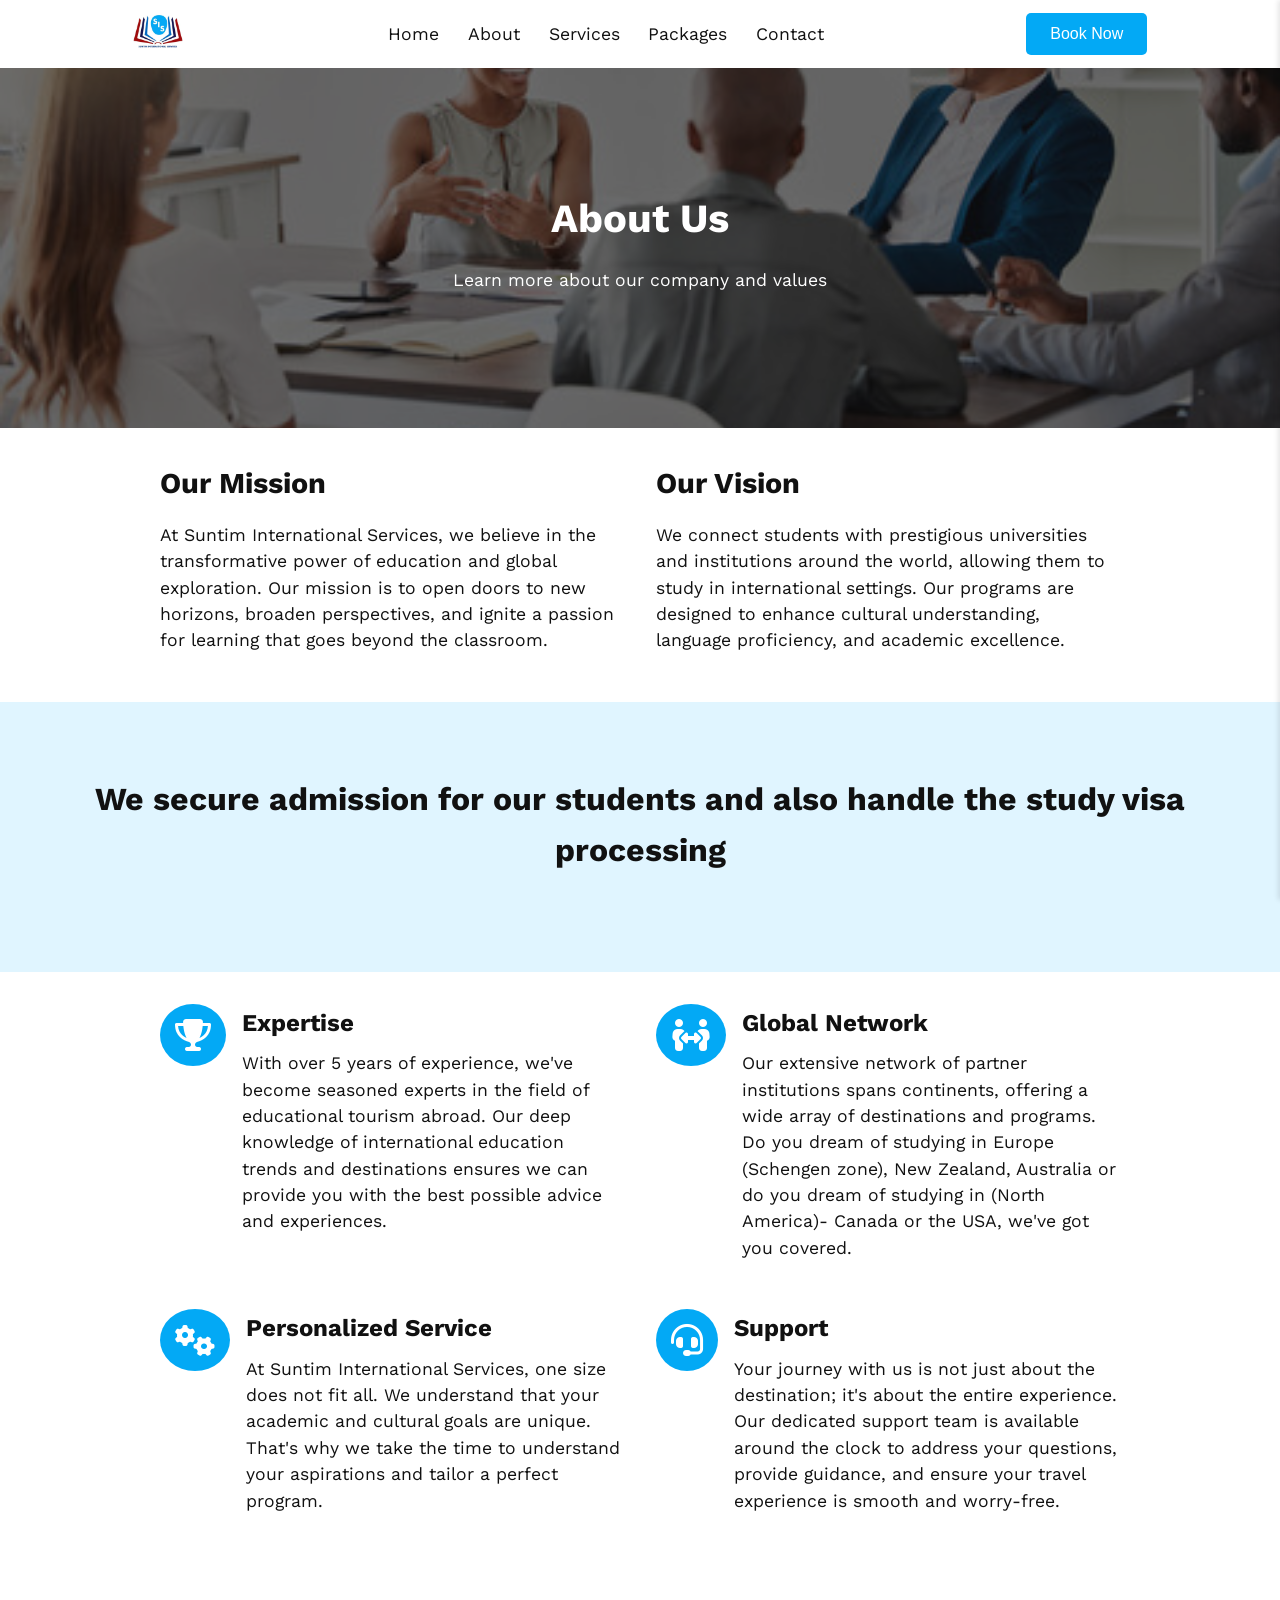
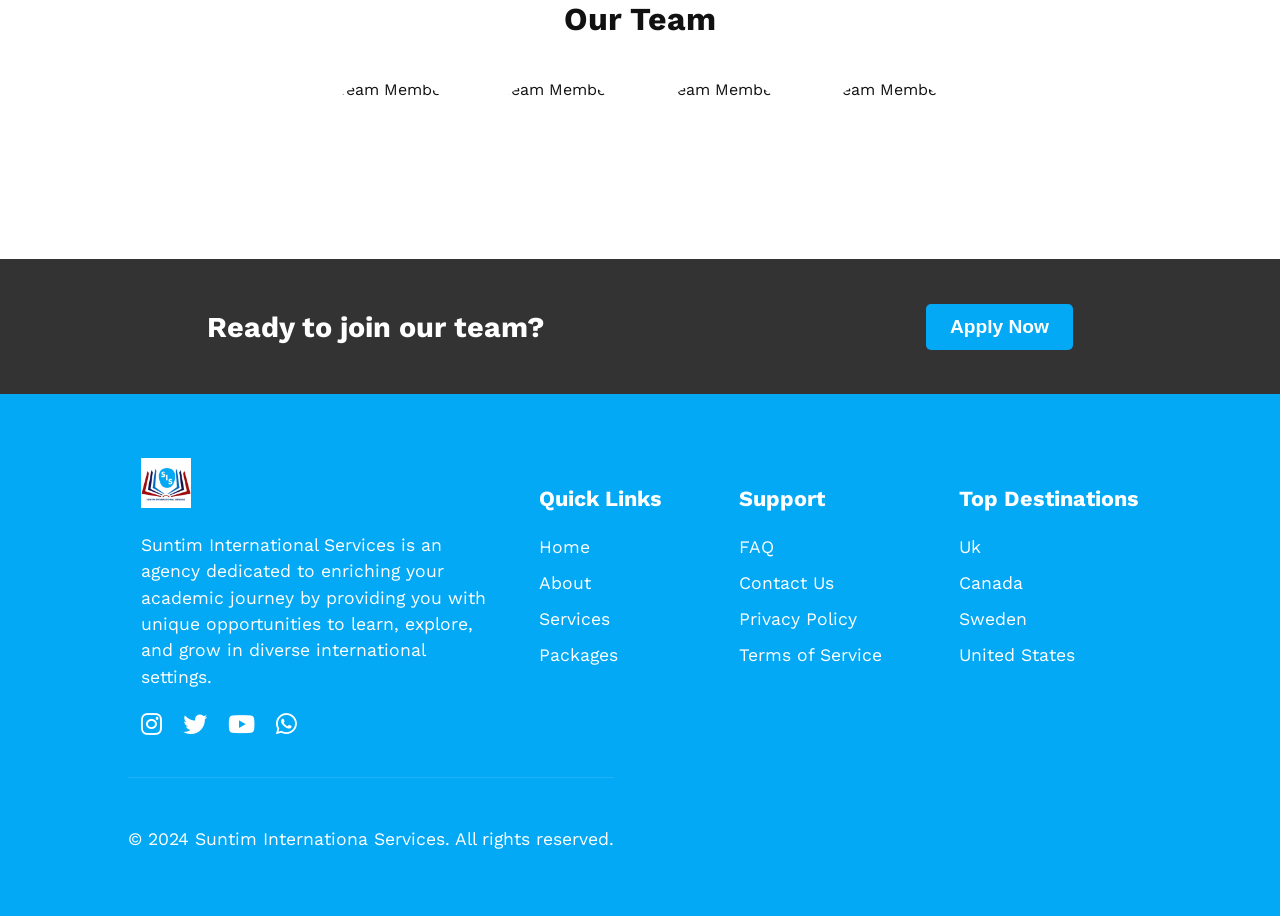
==== pages/about.html @ 1ca24b08 "initial" ====
<!DOCTYPE html>
<html lang="en">
<head>
    <meta charset="UTF-8">
    <meta name="viewport" content="width=device-width, initial-scale=1.0">
    <title>About Us</title>
    <link rel="stylesheet" href="../styles/about.css">
    <link rel="stylesheet" href="../styles/home.css">
    <link rel="stylesheet" href="https://cdnjs.cloudflare.com/ajax/libs/font-awesome/6.4.0/css/all.min.css">
    <link rel="preconnect" href="https://fonts.googleapis.com">
    <link rel="preconnect" href="https://fonts.gstatic.com" crossorigin>
    <link href="https://fonts.googleapis.com/css2?family=Work+Sans:ital,wght@0,100..900;1,100..900&display=swap" rel="stylesheet">
</head>
<body>
    <header>
        <nav class="main-nav">
            <a href="../index.html" class="logo"><img src="../images/s-logo.jpg" alt="Logo"></a>
            <ul class="menu-items">
                <li><a href="../index.html">Home</a></li>
                <li><a href="about.html">About</a></li>
                <li><a href="service.html">Services</a></li>
                <li><a href="packages.html">Packages</a></li>
                <li><a href="contact.html">Contact</a></li>
            </ul>
            <button class="cta-button-head">Book Now</button>
            <button class="menu-toggle" aria-label="Toggle Menu">
                <i class="fas fa-bars"></i>
            </button>
        </nav>
        <nav class="side-nav">
            <ul>
                <li><a href="../index.html">Home</a></li>
                <li><a href="about.html">About</a></li>
                <li><a href="service.html">Services</a></li>
                <li><a href="packages.html">Packages</a></li>
                <li><a href="contact.html">Contact</a></li>
            </ul>
            <button class="cta-button">Book Now</button>
        </nav>
    </header>
    
    <section class="hero-3">
        <div class="hero-content-3">
            <h1>About Us</h1>
            <p>Learn more about our company and values</p>
        </div>
    </section>

    <main>
        <section class="intro">
            <div class="intro-box">
            <div class="intro-column">
                <h2>Our Mission</h2>
                <p>At Suntim International Services, we believe in the transformative power of education and global exploration. Our mission is to 
                open doors to new horizons, broaden perspectives, and ignite a passion for 
                learning that goes beyond the classroom.</p>
            </div>
            <div class="intro-column">
                <h2>Our Vision</h2>
                <p>We connect students with prestigious universities and institutions around the 
                world, allowing them to study in international settings.
                Our programs are designed to enhance cultural understanding, language proficiency, and 
                academic excellence.</p>
            </div>
        </div>
        </section>

        <section class="parallax">
            <div class="p-box">
            <div class="parallax-content">
                <h2>We secure admission for our students and also handle the study visa processing</h2>
            </div>
        </div>
        </section>

        <section class="features">
            <div class="f-box">
            <div class="feature">
                <i class="fas fa-trophy"></i>
                <div class="feature-content">
                    <h2>Expertise</h2>
                    <p>With over 5 years of experience, we've become seasoned experts in the field of 
                    educational tourism abroad. Our deep knowledge of international education trends and destinations 
                    ensures we can provide you with the best possible advice and experiences.</p>
                </div>
            </div>
            <div class="feature">
                <i class="fas fa-people-arrows"></i>
                <div class="feature-content">
                    <h2>Global Network</h2>
                    <p>Our extensive network of partner institutions spans continents, offering 
                    a wide array of destinations and programs. Do you dream of studying in Europe (Schengen zone), New Zealand, 
                    Australia or do you dream of studying in (North America)- Canada or the USA,  we've got you covered.</p>
                </div>
            </div>
            <div class="feature">
                <i class="fas fa-gears"></i>
                <div class="feature-content">
                    <h2>Personalized Service</h2>
                    <p>At Suntim International Services, one size does not fit all. 
                    We understand that your academic and cultural goals are unique. 
                    That's why we take the time to understand your aspirations and tailor a perfect program.</p>
                </div>
            </div>
            <div class="feature">
                <i class="fas fa-headset"></i>
                <div class="feature-content">
                    <h2>Support</h2>
                    <p>Your journey with us is not just about the destination; it's about 
                    the entire experience. Our dedicated support team is available around the clock to 
                    address your questions, provide guidance, and ensure your travel experience is smooth and worry-free.</p>
                </div>
            </div>
            </div>
        </section>

        <section class="team">
            <div class="team-box">
            <h2>Our Team</h2>
            <div class="team-members">
                <img src="https://via.placeholder.com/150" alt="Team Member 1">
                <img src="https://via.placeholder.com/150" alt="Team Member 2">
                <img src="https://via.placeholder.com/150" alt="Team Member 3">
                <img src="https://via.placeholder.com/150" alt="Team Member 4">
            </div>
            </div>
        </section>

        <section class="cta">
            <h2>Ready to join our team?</h2>
            <button class="cta-button" >Apply Now</button>
        </section>
    </main>
    
    <footer>
        <div class="footer-content">
            <div class="footer-box">
            <div class="footer-info">
                <img src="../images/s-logo.jpg" alt="Logo" class="footer-logo">
                <p>Suntim International Services is an agency dedicated to enriching your academic journey by providing you with unique opportunities to learn, explore, and grow in diverse international settings.</p>
                <div class="social-icons">
                    <a href="#" aria-label="Instagram"><i class="fab fa-instagram"></i></a>
                    <a href="#" aria-label="Twitter"><i class="fab fa-twitter"></i></a>
                    <a href="#" aria-label="YouTube"><i class="fab fa-youtube"></i></a>
                    <a href="#" aria-label="WhatsApp"><i class="fab fa-whatsapp"></i></a>
                </div>
            </div>
            <div class="footer-links">
                <div class="footer-column">
                    <h3>Quick Links</h3>
                    <ul>
                        <li><a href="../index.html">Home</a></li>
                        <li><a href="about.html">About</a></li>
                        <li><a href="services.html">Services</a></li>
                        <li><a href="packages.html">Packages</a></li>
                    </ul>
                </div>
                <div class="footer-column">
                    <h3>Support</h3>
                    <ul>
                        <li><a href="#faq">FAQ</a></li>
                        <li><a href="contact.html">Contact Us</a></li>
                        <li><a href="#">Privacy Policy</a></li>
                        <li><a href="#">Terms of Service</a></li>
                    </ul>
                </div>
                <div class="footer-column">
                    <h3>Top Destinations</h3>
                    <ul>
                        <li><a href="faq">Uk</a></li>
                        <li><a href="#">Canada</a></li>
                        <li><a href="#">Sweden</a></li>
                        <li><a href="#">United States</a></li>
                    </ul>
                </div>
    
        </div>
    </footer>
    <div class="" id="sub-footer">
        <div class="footer-box">
        <div class="copyright">
            <p>&copy; 2024 Suntim Internationa Services. All rights reserved.</p>
        </div>
</div>
</div>
</body>

<script src="../js/home.js"></script>
</html>
---- styles/about.css ----
/* Reset and base styles */
* {
    margin: 0;
    padding: 0;
    box-sizing: border-box;
}

body {
    font-family: "Work Sans", sans-serif;
    line-height: 1.6;
}


/* Hero section */
.hero-3 {
    height: 40vh;
    background-image: url('../images/abt.jpg');
    background-size: cover;
    background-position: center;
    position: relative;
    display: flex;
    align-items: center;
    justify-content: center;
    text-align: center;
    color: white;
}

.hero-3::before {
    content: '';
    position: absolute;
    top: 0;
    left: 0;
    right: 0;
    bottom: 0;
    background-color: #111;
    opacity: 60%;
}

.hero-content-3 {
    position: relative;
    z-index: 1;
}

.team-box,
.f-box,
.t-box,
.intro-box {
    max-width: 95%;
    margin: auto;
}

.hero-3 h1 {
    font-size: 2.5rem;
    margin-bottom: 1rem;
}

/* Intro section */
.intro-box {
    padding: 2rem;
    display: flex;
    flex-direction: column;
    gap: 2rem;
}

.intro-column h3 {
    font-size: 1rem;
    color: #666;
    margin-bottom: 0.5rem;
}

.intro-column h2 {
    font-size: 1.8rem;
    margin-bottom: 1rem;
}

/* Parallax section */
.parallax {
    height: 30vh;
    position: relative;
    display: flex;
    align-items: center;
    justify-content: center;
    color: white;
    background-color: #e0f5ff;
}

.parallax-content {
    position: relative;
    z-index: 1;
    text-align: center;
    max-width: 95%;
    margin: auto;
    color:#111;
}

.f-box {
    padding: 2rem;
    display: grid;
    gap: 2rem;
}

.feature {
    display: flex;
    align-items: flex-start;
}

.feature i {
    font-size: 2rem;
    background-color: #03a9f5;
    color: white;
    border-radius: 50%;
    display: flex;
    align-items: center;
    justify-content: center;
    margin-right: 1rem;
    padding: 15px;
}

.feature-content h2 {
    font-size: 1.5rem;
    margin-bottom: 0.5rem;
}

/* Team section */
.team {
    padding: 2rem;
    text-align: center;
}

.team h2 {
    font-size: 2rem;
    margin-bottom: 2rem;
}

.team-members {
    display: flex;
    flex-wrap: wrap;
    justify-content: center;
    gap: 1rem;
}

.team-members img {
    width: 150px;
    height: 150px;
    border-radius: 50%;
    object-fit: cover;
}

/* CTA section */
.cta {
    height: 15vh;
    background-image: url('https://via.placeholder.com/1920x1080');
    background-size: cover;
    background-position: center;
    position: relative;
    display: flex;
    flex-direction: column;
    align-items: center;
    justify-content: center;
    text-align: center;
    color: white;
    padding: 1rem;
}

.cta::before {
    content: '';
    position: absolute;
    top: 0;
    left: 0;
    right: 0;
    bottom: 0;
    background-color: rgba(0, 0, 0, 0.8);
}

.cta h2, .cta button {
    position: relative;
    z-index: 1;
    margin: 0.5rem 0;
}

.cta h2 {
    font-size: 1.8rem;
    color: #fff;
}


/* Media queries */
@media (min-width: 600px) {
    .hero h1 {
        font-size: 3rem;
    }
}

@media (min-width: 768px) {
    .intro-box {
        flex-direction: row;
    }

    .intro-column {
        flex: 1;
    }

    .f-box {
        grid-template-columns: repeat(2, 1fr);
    }

    .cta {
        flex-direction: row;
        justify-content: space-around;
    }

    .team-box,
    .f-box,
    .t-box,
    .intro-box {
        max-width: 90%;
        margin: auto;
    }
}

@media (min-width: 1000px) {
    .hero h1 {
        font-size: 3.5rem;
    }

    .features {
        grid-template-columns: repeat(4, 1fr);
    }

    .team-box,
    .f-box,
    .t-box,
    .intro-box {
        max-width: 85%;
        margin: auto;
    }
}

@media (min-width: 1200px) {
    .hero h1 {
        font-size: 4rem;
    }

    .team-box,
    .f-box,
    .t-box,
    .intro-box {
        max-width: 80%;
        margin: auto;
    }
}
---- styles/home.css ----
:root {
    --primary-color: #03a9f5;
    --secondary-color: #a5090c;
    --text-color: #111;
    --background-color: #fff;
    --light-shade: #e0f5ff;
    --font-main: "Work Sans", sans-serif;
    --transition: all 0.3s ease;
}

* {
    margin: 0;
    padding: 0;
    box-sizing: border-box;
}

html {
    font-size: 16px;
}

body {
    font-family: var(--font-main);
    color: var(--text-color);
    background-color: var(--background-color);
}

.container {
    width: 90%;
    max-width: 1200px;
    margin: 0 auto;
    padding: 0 1rem;
}

h1, h2, h3 {
    margin-bottom: 1rem;
}

h1 {
    font-size: 2.7rem;
    font-weight: bold;
}

h2 {
    font-size: 2rem;
    margin-bottom: 1.5rem;
}

h3 {
    font-size: 1.35rem;
}

h4 {
    font-size: 1.2rem;
}

p {
    margin-bottom: 1rem;
    font-size: 1.1rem;
    line-height: 1.5;
    font-weight: medium;
}

span {
    font-size: 1rem;
}

a {
    color: #111;
    text-decoration: none;
    transition: var(--transition);
    font-size: 1.1rem;
}

a:hover {
    color: var(--secondary-color);
}

.b-color {
    color: var(--primary-color);
    font-size:2.5rem;
}

.cta-button {
    display: inline-block;
    padding: 0.75rem 1.5rem;
    background-color: var(--primary-color);
    color: white;
    border: none;
    border-radius: 5px;
    cursor: pointer;
    transition: var(--transition);
    font-size: 1.2rem;
    font-weight: bold;
}

.cta-button:hover {
    background-color: var(--secondary-color);
}

.btn-center {
    text-align: center;
}

/* Header styles */
header {
    background-color: white;
    width: 100%;
    top: 0;
    z-index: 1000;
    max-width: 90%;
    margin:auto;
}

.main-nav {
    display: flex;
    justify-content: space-between;
    align-items: center;
    padding: .3rem;
}

.logo img {
    height: 50px;
    width: 50px;
}

.menu-items {
    display: none;
}

.cta-button-head {
    display: none;
    padding: 0.75rem 1.5rem;
    background-color: var(--primary-color);
    color: white;
    border: none;
    border-radius: 5px;
    cursor: pointer;
    transition: var(--transition);
    font-size: 1rem;
}

.menu-toggle {
    background: none;
    border: none;
    font-size: 1.7rem;
    cursor: pointer;
}

.menu-items a {
    padding-right: .8rem;
}

.side-nav {
    position: fixed;
    top: 0;
    right: -60%;
    width: 60%;
    height: 100vh;
    background-color: white;
    box-shadow: -2px 0 5px rgba(0, 0, 0, 0.1);
    transition: var(--transition);
    z-index: 1001;
}

.side-nav.open {
    right: 0;
}

.side-nav ul {
    list-style: none;
    padding: 2rem;
    padding-bottom: 1rem;
    padding-top:3ren;
}

.side-nav li {
    margin-bottom: 2rem;
}

.side-nav .cta-button {
    margin-left: 2rem;
}

/* Hero section styles */
.hero {
    display: flex;
    flex-direction: column;
    align-items: center;
    padding: 1.5rem 1rem;
    background-color: #fff;
    max-width: 95%;
    margin: auto;
    
}

.hero-content, .hero-image {
    width: 100%;
    margin-bottom: 2rem;
}

.hero-image img {
    width: 75%;
    height: auto;
    border-radius: 10px;
}

.hero h3 {
    margin-bottom: .5rem;
}

.hero-image,
.about-image {
   text-align: center;
}

/* About section styles */
.about {
    display: flex;
    flex-direction: column-reverse;
    align-items: center;
    padding: 2rem 1rem;
    max-width: 95%;
    margin: auto;
}

.about-image, .about-content {
    width: 100%;
    margin-bottom: 2rem;
}

.about-image img {
    width: 75%;
    height: auto;
    border-radius: 10px;
}

/* Services section styles */
.services {
    background-color: var(--light-shade);
    padding: 4rem 1rem;
    text-align: center;
}

.service-boxes {
    display: flex;
    flex-wrap: wrap;
    justify-content: center;
    gap: 2rem;
    max-width: 95%;
    margin: auto;
}

.service-box {
    background-color: white;
    padding: 2rem;
    border-radius: 10px;
    box-shadow: 0 3px 10px rgba(0, 0, 0, 0.1);
    text-align: left;
    width: 100%;
}

.service-box i {
    font-size: 2.5rem;
    color: var(--primary-color);
    margin-bottom: 1rem;
}

.service-box p {
    font-size: 1.1rem;
    text-align: left;
    margin-bottom: 15px;
}

/* Packages section styles */
.packages {
    padding: 2.5rem 1rem;
    position: relative;
    background: linear-gradient(135deg, var(--light-shade) 0%, transparent 50%),
    linear-gradient(225deg, transparent 50%, var(--light-shade) 100%);
}

.packages::before {
    content: '';
    position: absolute;
    top: 0;
    left: 0;
    width: 30%;
    height: 100%;
    z-index: -1;
}

.package-boxes {
    display: flex;
    flex-wrap: wrap;
    justify-content: center;
    gap: 2rem;
    max-width: 95%;
    margin: auto;
}

.packages h2 {
    text-align: center;
}

.package-box {
    background-color: white;
    border-radius: 10px;
    box-shadow: 0 3px 10px rgba(0, 0, 0, 0.1);
    overflow: hidden;
    width: 100%;
}

.package-box img {
    width: 100%;
    height: auto;
}

.package-box h2, .package-box p, .package-box .cta-button {
    margin: 1rem;
}

.package-box h2 {
    text-align:left;
}

/* Achievements section styles */
.achievements {
    padding: 4rem 1rem;
    background-color: var(--light-shade);
}

.ac-boxes {
    max-width: 95%;
    margin: auto;
    display: flex;
    flex-direction: column;
    align-items: center;
    padding-bottom: 2.5rem;
}

.achievement-item {
    text-align: center;
    margin-bottom: 2rem;
}

.achievement-number {
    font-size: 3rem;
    font-weight: bold;
    color: var(--primary-color);
}

.achievement-label {
    font-size: 1.2rem;
}

/* Testimonials section styles */
.testimonials {
    padding: 2.5rem 1rem;
    text-align: center;
    background-color: #fff;
    max-width: 95%;
    margin: auto;
}

.testimonials p {
    text-align: left;
}

.testimonial-slider {
    position: relative;
    max-width: 600px;
    margin: 0 auto;
}

.testimonial-container {
    display: flex;
    flex-direction: row;
    overflow-x: hidden;
    scroll-snap-type: x mandatory;
    scroll-behavior: smooth;
}

.testimonial {
    flex: 0 0 100%;
    scroll-snap-align: start;
    padding: 1rem;
}

.testimonial video {
    width: 100%;
    max-width: 500px;
    border-radius: 10px;
    margin-bottom: 2rem;
}

.testimonial p {
    text-align: center;
    font-weight: bold;
    font-style: italic;
    margin-top: 1.5rem;
    font-size: 1.5rem;
}

.slider-button {
    position: absolute;
    top: 40%;
    transform: translateY(-50%);
    background: var(--primary-color);
    color: white;
    border: none;
    border-radius: 50%;
    width: 40px;
    height: 40px;
    font-size: 1.5rem;
    cursor: pointer;
    transition: var(--transition);
}

.slider-button:hover {
    background: var(--secondary-color);
}

.slider-button.prev {
    left: -20px;
}

.slider-button.next {
    right: -20px;
}

/* FAQ section styles */
.faq {
    padding: 2rem 1rem;
    max-width: 95%;
    margin: auto;
}

.faq-content {
    max-width: 800px;
    margin: 0 auto;
}

.faq-item {
    margin-bottom: 1rem;
    border-bottom: 1px solid #ddd;
    padding-bottom: 1rem;
}

.faq-question {
    cursor: pointer;
    position: relative;
    padding-right: 30px;
}

.faq-question::after {
    content: '+';
    position: absolute;
    right: 0;
    top: 50%;
    transform: translateY(-50%);
    transition: var(--transition);
}

.faq-item.active .faq-question::after {
    content: '-';
}

.faq-answer {
    display: none;
    padding-top: 1rem;
}

.faq-item.active .faq-answer {
    display: block;
}

.faq-image {
    display: none;
    background: linear-gradient(135deg, var(--light-shade) 0%, transparent 50%),
    linear-gradient(225deg, transparent 50%, var(--light-shade) 100%);
}

/* Footer styles */
footer {
    background-color: var(--primary-color);
    color: white;
    padding: 4rem 1rem 2rem;
}

#sub-footer {
    background-color: var(--primary-color);
    color: white;
}

footer h3 {
    margin-top: 1.5rem;
}

footer p {
    font-size: 1.1rem;
    color: #fff;
}

.footer-box {
    max-width: 95%;
    margin: auto;
}

.footer-content {
    display: flex;
    flex-wrap: wrap;
    justify-content: space-between;
    gap: 2rem;
}

.footer-info, .footer-links {
    flex: 1 1 300px;
}

.footer-logo {
    margin-bottom: 1rem;
    width: 50px;
    height: 50px;
}

.social-icons a {
    color: white;
    font-size: 1.5rem;
    margin-right: 1rem;
}

.footer-column h3 {
    color: #fff;
    margin-bottom: 1rem;
}

.footer-column ul {
    list-style: none;
}

.footer-column li {
    margin-bottom: 0.5rem;
}

.footer-column a {
    color: #fff;
}

.copyright {
    text-align: center;
    padding: 3rem 0;
    border-top: 1px solid rgba(255, 255, 255, 0.1);
}


@keyframes fadeInUp {
    from {
        opacity: 0;
        transform: translateY(20px);
    }
    to {
        opacity: 1;
        transform: translateY(0);
    }
}

.animate-fade-in-up {
    animation: fadeInUp 0.6s ease-out;
    opacity: 0;
}

.animate-fade-in-up.animated {
    opacity: 1;
}


.cookie-consent {
    position: fixed;
    bottom: 0;
    left: 0;
    right: 0;
    background-color: rgba(0, 0, 0, 0.8);
    color: white;
    padding: 1rem;
    display: flex;
    justify-content: space-between;
    align-items: center;
    z-index: 9999;
    transform: translateY(100%);
    transition: transform 0.3s ease-in-out;
}

.cookie-consent.show {
    transform: translateY(0);
}

.cookie-consent p {
    margin: 0;
    padding-right: 1rem;
}

/* Media Queries */
@media screen and (min-width: 600px) {
    .ac-boxes {
        flex-direction: row;
        justify-content: space-around;
    }

    .achievement-item {
        margin-bottom: 0;
    }

    .slider-button.prev {
        left: -10px;
    }
    
    .slider-button.next {
        right: -10px;
    }
}

@media screen and (min-width: 768px) {
    header {
        max-width: 90%;
        margin: auto;
    }
   
    .hero {
        flex-direction: row;
        justify-content: space-between;
        align-items: center;
        gap: 3rem;
    }
   
    .about {
        flex-direction: row;
        justify-content: space-between;
        align-items: center;
        gap: 7rem;
    }
    
    .hero-content, .hero-image,
    .about-content, .about-image {
        width: 48%;
    }
   
    .about-image img,
    .hero-image img {
        width: 100%;
    }

    .hero,
    .about,
    .service-boxes,
    .testimonials,
    .package-boxes,
    .ac-boxes,
    .footer-box,
    .faq {
        max-width: 90%;
        margin: auto;
    }

    .service-boxes {
        flex-wrap: nowrap;
    }

    .package-boxes {
        flex-wrap: nowrap;
        margin: auto;
    }

    .slider-button.prev {
        left: -25px;
    }
    
    .slider-button.next {
        right: -25px;
    }
    
    .cta-button-head {
        display: inline-block;
    }
    
    .menu-items {
        display: flex;
        list-style: none;
    }

    .menu-items li {
        margin-left: 1rem;
    }

    .menu-toggle {
        display: none;
    }

    .faq p {
        margin-bottom: 2rem;
    }

    .footer-links {
        display: flex;
        justify-content: space-between;
        flex-basis: 60%;
        gap: 2rem;
    }

    .footer-info {
        flex-basis: 35%;
    }

}

@media screen and (min-width: 1000px) {
    .faq {
        display: flex;
        justify-content: space-between;
        align-items: center;
        gap: 3rem
    }

    .faq-content {
        width: 50%;
    }

    .faq-image {
        display: block;
        width: 45%;
    }

    .faq-image img {
        width: 100%;
        height: auto;
        border-radius: 10px;
    }

    .testimonial-container {
        display: flex; /* Keep it as flex */
    }

    .footer-box {
        display: flex;
        justify-content: space-between;
        gap: 3rem;
        align-items: flex-start;
    }

    header,
    .hero,
    .about,
    .service-boxes,
    .testimonials,
    .package-boxes,
    .ac-boxes,
    .footer-box,
    .faq {
        max-width: 85%;
        margin: auto;
    }
}

@media screen and (min-width: 1200px) {
    header,
    .hero,
    .about,
    .service-boxes,
    .testimonials,
    .package-boxes,
    .ac-boxes,
    .footer-box,
    .faq {
        max-width: 80%;
        margin: auto;
    }
}

@media screen and (min-width: 1440px) {
    header,
    .hero,
    .about,
    .service-boxes,
    .testimonials,
    .package-boxes,
    .ac-boxes,
    .footer-box,
    .faq {
        max-width: 77%;
        margin: auto;
    }
}

@media screen and (min-width: 1900px) {
    header,
    .hero,
    .about,
    .service-boxes,
    .testimonials,
    .package-boxes,
    .ac-boxes,
    .footer-box,
    .faq {
        max-width: 70%;
        margin: auto;
    }
}
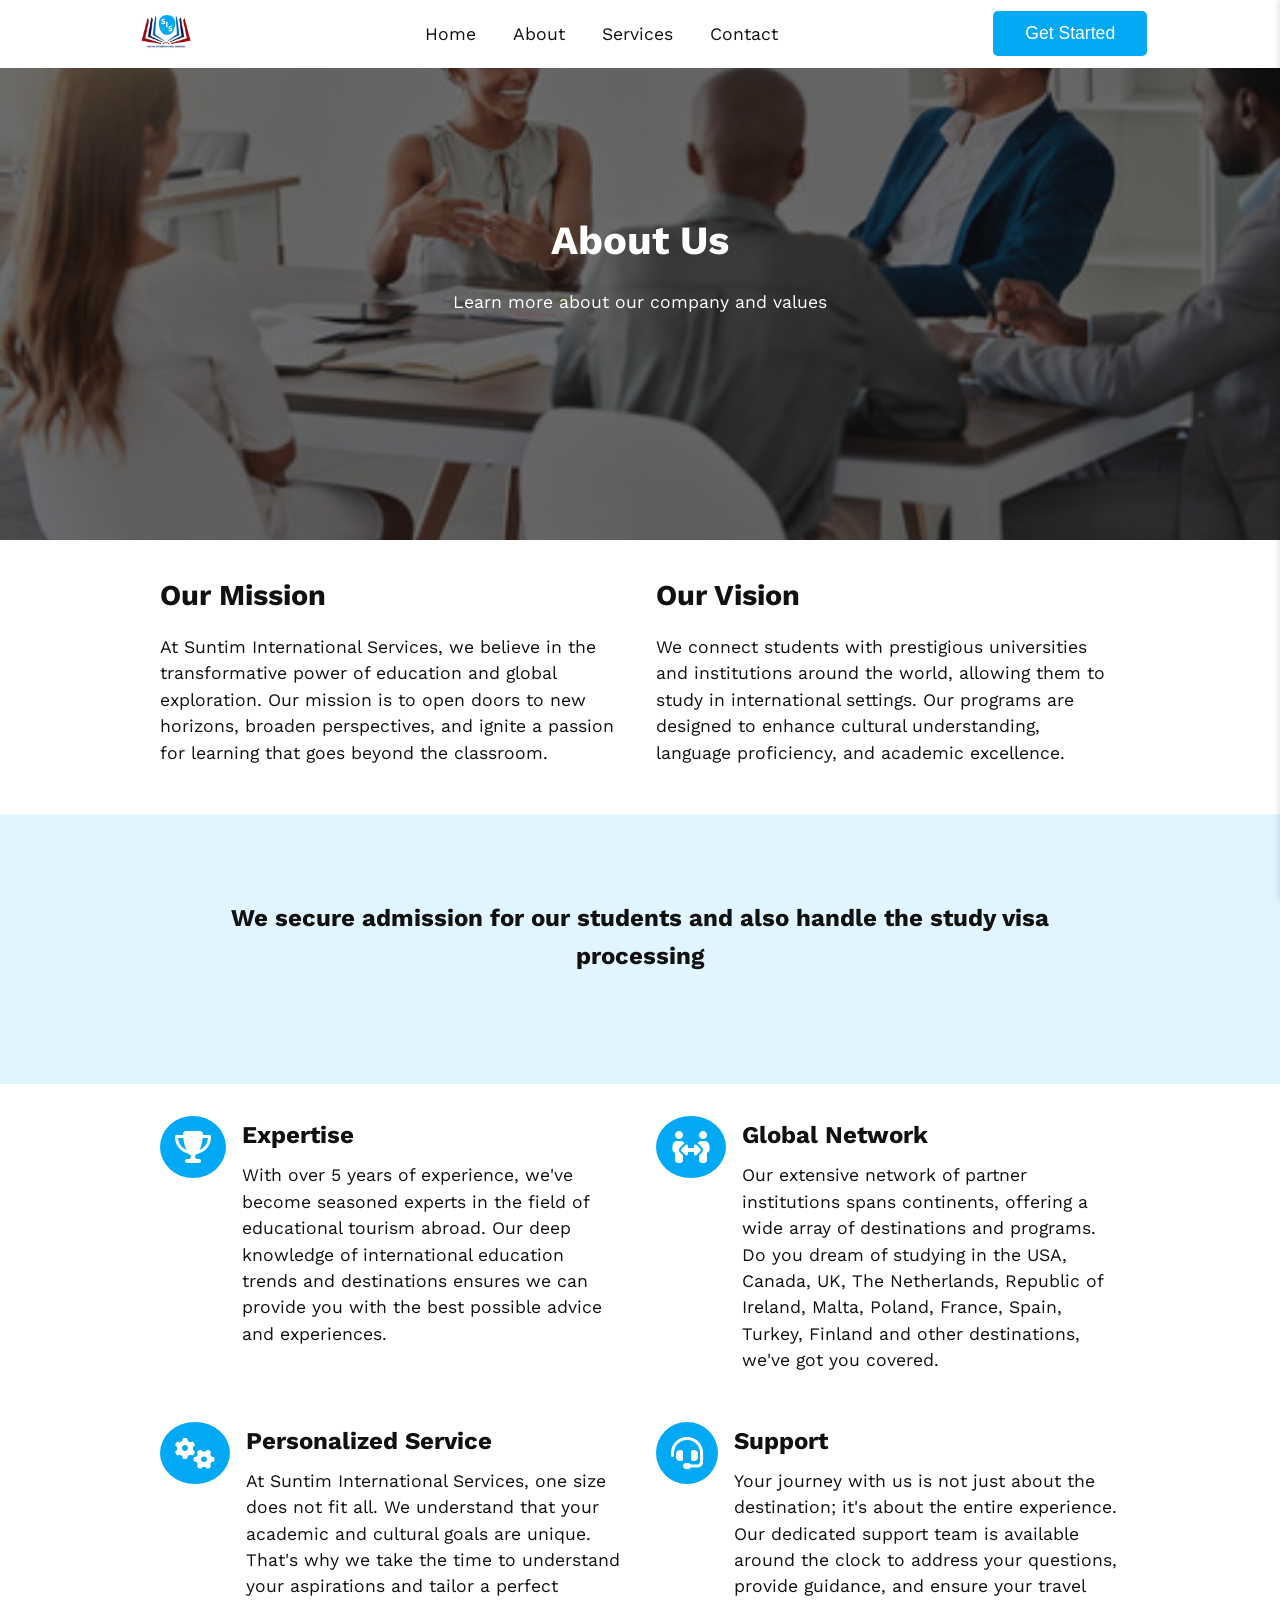
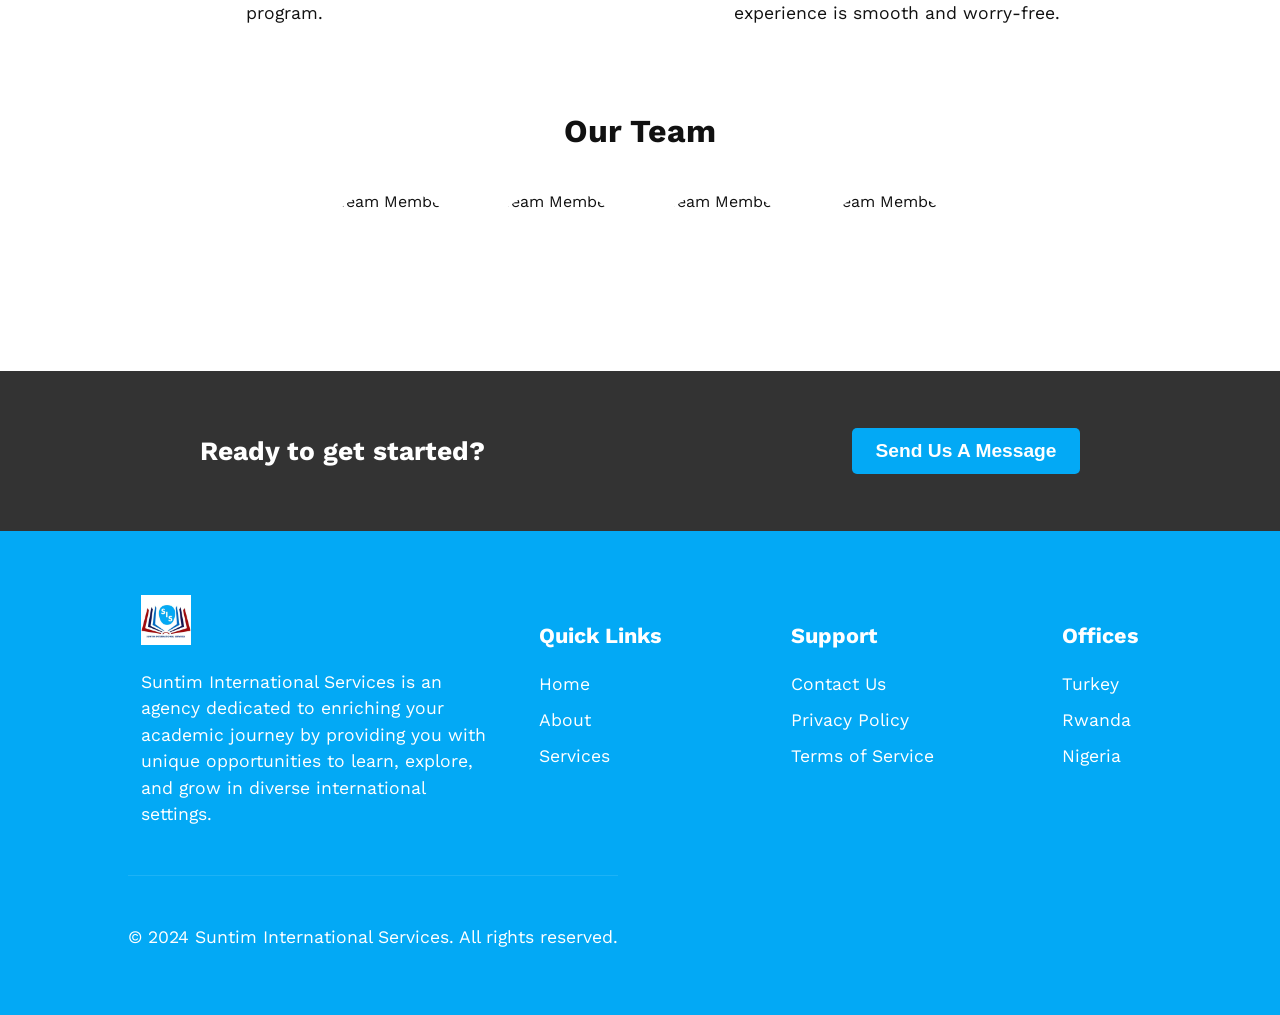
==== commit cbeb7434: "Update" ====
--- a/pages/about.html
+++ b/pages/about.html
@@ -19,23 +19,22 @@
                 <li><a href="../index.html">Home</a></li>
                 <li><a href="about.html">About</a></li>
                 <li><a href="service.html">Services</a></li>
-                <li><a href="packages.html">Packages</a></li>
                 <li><a href="contact.html">Contact</a></li>
             </ul>
-            <button class="cta-button-head">Book Now</button>
+            <button class="cta-button-head"><a href="contact.html">Get Started</a></button>
             <button class="menu-toggle" aria-label="Toggle Menu">
                 <i class="fas fa-bars"></i>
             </button>
         </nav>
         <nav class="side-nav">
             <ul>
+              <img src="../images/s-logo.jpg" class="side-logo" alt="" />
                 <li><a href="../index.html">Home</a></li>
-                <li><a href="about.html">About</a></li>
-                <li><a href="service.html">Services</a></li>
-                <li><a href="packages.html">Packages</a></li>
-                <li><a href="contact.html">Contact</a></li>
+                <li><a href="pages/about.html">About</a></li>
+                <li><a href="pages/service.html">Services</a></li>
+                <li><a href="pages/contact.html">Contact</a></li>
             </ul>
-            <button class="cta-button">Book Now</button>
+            <a href="contact.html"><button class="cta-button">Get Started</button></a>
         </nav>
     </header>
     
@@ -89,8 +88,7 @@
                 <div class="feature-content">
                     <h2>Global Network</h2>
                     <p>Our extensive network of partner institutions spans continents, offering 
-                    a wide array of destinations and programs. Do you dream of studying in Europe (Schengen zone), New Zealand, 
-                    Australia or do you dream of studying in (North America)- Canada or the USA,  we've got you covered.</p>
+                    a wide array of destinations and programs. Do you dream of studying in the USA, Canada, UK, The Netherlands, Republic of Ireland, Malta, Poland, France, Spain, Turkey, Finland and other destinations,  we've got you covered.</p>
                 </div>
             </div>
             <div class="feature">
@@ -127,8 +125,8 @@
         </section>
 
         <section class="cta">
-            <h2>Ready to join our team?</h2>
-            <button class="cta-button" >Apply Now</button>
+            <h2>Ready to get started?</h2>
+            <a href="contact.html"><button class="cta-button" >Send Us A Message</button></a>
         </section>
     </main>
     
@@ -138,12 +136,6 @@
             <div class="footer-info">
                 <img src="../images/s-logo.jpg" alt="Logo" class="footer-logo">
                 <p>Suntim International Services is an agency dedicated to enriching your academic journey by providing you with unique opportunities to learn, explore, and grow in diverse international settings.</p>
-                <div class="social-icons">
-                    <a href="#" aria-label="Instagram"><i class="fab fa-instagram"></i></a>
-                    <a href="#" aria-label="Twitter"><i class="fab fa-twitter"></i></a>
-                    <a href="#" aria-label="YouTube"><i class="fab fa-youtube"></i></a>
-                    <a href="#" aria-label="WhatsApp"><i class="fab fa-whatsapp"></i></a>
-                </div>
             </div>
             <div class="footer-links">
                 <div class="footer-column">
@@ -152,34 +144,32 @@
                         <li><a href="../index.html">Home</a></li>
                         <li><a href="about.html">About</a></li>
                         <li><a href="services.html">Services</a></li>
-                        <li><a href="packages.html">Packages</a></li>
                     </ul>
                 </div>
                 <div class="footer-column">
                     <h3>Support</h3>
                     <ul>
-                        <li><a href="#faq">FAQ</a></li>
                         <li><a href="contact.html">Contact Us</a></li>
-                        <li><a href="#">Privacy Policy</a></li>
-                        <li><a href="#">Terms of Service</a></li>
+                        <li><a href="policy.html">Privacy Policy</a></li>
+                        <li><a href="policy.html">Terms of Service</a></li>
                     </ul>
                 </div>
                 <div class="footer-column">
-                    <h3>Top Destinations</h3>
+                    <h3>Offices</h3>
                     <ul>
-                        <li><a href="faq">Uk</a></li>
-                        <li><a href="#">Canada</a></li>
-                        <li><a href="#">Sweden</a></li>
-                        <li><a href="#">United States</a></li>
+                        <li><a href="contact.html">Turkey</a></li>
+                        <li><a href="contact.html">Rwanda</a></li>
+                        <li><a href="contact.html">Nigeria</a></li>
                     </ul>
                 </div>
     
+        </div>
         </div>
     </footer>
     <div class="" id="sub-footer">
         <div class="footer-box">
         <div class="copyright">
-            <p>&copy; 2024 Suntim Internationa Services. All rights reserved.</p>
+            <p>&copy; 2024 Suntim International Services. All rights reserved.</p>
         </div>
 </div>
 </div>
--- a/styles/about.css
+++ b/styles/about.css
@@ -93,6 +93,10 @@
     color:#111;
 }
 
+.parallax-content h2 {
+    font-size: 1.5rem;
+}
+
 .f-box {
     padding: 2rem;
     display: grid;
@@ -149,27 +153,14 @@
 /* CTA section */
 .cta {
     height: 15vh;
-    background-image: url('https://via.placeholder.com/1920x1080');
-    background-size: cover;
-    background-position: center;
-    position: relative;
+    background-color: #333;
     display: flex;
     flex-direction: column;
     align-items: center;
     justify-content: center;
     text-align: center;
     color: white;
-    padding: 1rem;
-}
-
-.cta::before {
-    content: '';
-    position: absolute;
-    top: 0;
-    left: 0;
-    right: 0;
-    bottom: 0;
-    background-color: rgba(0, 0, 0, 0.8);
+    padding: 5rem 1rem; 
 }
 
 .cta h2, .cta button {
@@ -179,15 +170,15 @@
 }
 
 .cta h2 {
-    font-size: 1.8rem;
+    font-size: 1.65rem;
     color: #fff;
 }
 
 
 /* Media queries */
 @media (min-width: 600px) {
-    .hero h1 {
-        font-size: 3rem;
+    .hero-3 {
+        height: 50vh;
     }
 }
 
@@ -219,8 +210,8 @@
 }
 
 @media (min-width: 1000px) {
-    .hero h1 {
-        font-size: 3.5rem;
+    .hero-3 {
+        height: 60vh;
     }
 
     .features {
--- a/styles/home.css
+++ b/styles/home.css
@@ -91,6 +91,7 @@
     transition: var(--transition);
     font-size: 1.2rem;
     font-weight: bold;
+    margin-top: 1rem;
 }
 
 .cta-button:hover {
@@ -107,8 +108,9 @@
     width: 100%;
     top: 0;
     z-index: 1000;
-    max-width: 90%;
-    margin:auto;
+    max-width: 100%;
+    margin: auto;
+    position: fixed;
 }
 
 .main-nav {
@@ -116,6 +118,12 @@
     justify-content: space-between;
     align-items: center;
     padding: .3rem;
+    margin: auto;
+    max-width: 90%;
+}
+
+.main-nav a {
+    padding: 0 8px;
 }
 
 .logo img {
@@ -139,6 +147,10 @@
     font-size: 1rem;
 }
 
+.cta-button-head a {
+    color: #fff;
+}
+
 .menu-toggle {
     background: none;
     border: none;
@@ -166,11 +178,17 @@
     right: 0;
 }
 
+.side-logo {
+  height: 50px;
+  width: 50px;
+  margin-bottom: 15px;
+}
+
 .side-nav ul {
     list-style: none;
     padding: 2rem;
-    padding-bottom: 1rem;
     padding-top:3ren;
+    padding-bottom: 0;
 }
 
 .side-nav li {
@@ -182,30 +200,29 @@
 }
 
 /* Hero section styles */
-.hero {
+#hero {
+    height: 60vh;
+    display: flex;
+    justify-content: center;
+    align-items: center;
+    background: #FFFFFF;
+    background: linear-gradient(to bottom, #FFFFFF 59%, #FFFFFF 53%, #C1EBFE 100%);
+    width: 100%;
+}
+
+.hero-content {
+    width: 90%;
     display: flex;
     flex-direction: column;
+    justify-content: center;
     align-items: center;
-    padding: 1.5rem 1rem;
-    background-color: #fff;
-    max-width: 95%;
-    margin: auto;
-    
-}
-
-.hero-content, .hero-image {
-    width: 100%;
-    margin-bottom: 2rem;
-}
-
-.hero-image img {
-    width: 75%;
-    height: auto;
-    border-radius: 10px;
-}
-
-.hero h3 {
-    margin-bottom: .5rem;
+}
+
+.hero h3,
+.hero h1,
+.hero p {
+    margin-bottom: 1rem;
+    text-align: center;
 }
 
 .hero-image,
@@ -229,7 +246,7 @@
 }
 
 .about-image img {
-    width: 75%;
+    width: 100%;
     height: auto;
     border-radius: 10px;
 }
@@ -601,6 +618,11 @@
 
 /* Media Queries */
 @media screen and (min-width: 600px) {
+    #hero {
+      height: 70vh;
+      margin-top: 2rem;
+    }
+    
     .ac-boxes {
         flex-direction: row;
         justify-content: space-around;
@@ -620,36 +642,24 @@
 }
 
 @media screen and (min-width: 768px) {
-    header {
+    .main-nav {
         max-width: 90%;
         margin: auto;
-    }
-   
-    .hero {
-        flex-direction: row;
-        justify-content: space-between;
-        align-items: center;
-        gap: 3rem;
     }
    
     .about {
         flex-direction: row;
         justify-content: space-between;
         align-items: center;
-        gap: 7rem;
-    }
-    
-    .hero-content, .hero-image,
-    .about-content, .about-image {
-        width: 48%;
-    }
-   
-    .about-image img,
-    .hero-image img {
-        width: 100%;
-    }
-
-    .hero,
+        gap: 4rem;
+        padding-top: 4rem;
+    }
+
+    #hero {
+        height: 50vh;
+        margin-top: 1rem;
+    }
+
     .about,
     .service-boxes,
     .testimonials,
@@ -661,8 +671,17 @@
         margin: auto;
     }
 
+    .about-content {
+        flex-basis: 50%;
+    }
+
+    .about-image {
+        flex-basis: 49%;
+    }
+
     .service-boxes {
-        flex-wrap: nowrap;
+        flex-wrap: wrap;
+        max-width: 80%;
     }
 
     .package-boxes {
@@ -713,6 +732,10 @@
 }
 
 @media screen and (min-width: 1000px) {
+    #hero {
+        height: 100vh;
+    }
+    
     .faq {
         display: flex;
         justify-content: space-between;
@@ -746,8 +769,11 @@
         align-items: flex-start;
     }
 
-    header,
-    .hero,
+    .service-boxes {
+        flex-wrap: nowrap;
+    }
+
+    .main-nav,
     .about,
     .service-boxes,
     .testimonials,
@@ -761,8 +787,8 @@
 }
 
 @media screen and (min-width: 1200px) {
-    header,
-    .hero,
+    .main-nav,
+    .hero-content,
     .about,
     .service-boxes,
     .testimonials,
@@ -773,11 +799,15 @@
         max-width: 80%;
         margin: auto;
     }
+
+    #hero {
+        height: 85vh;
+    }
 }
 
 @media screen and (min-width: 1440px) {
-    header,
-    .hero,
+    .main-nav,
+    .hero-content,
     .about,
     .service-boxes,
     .testimonials,
@@ -791,8 +821,8 @@
 }
 
 @media screen and (min-width: 1900px) {
-    header,
-    .hero,
+    .main-nav,
+    .hero-content,
     .about,
     .service-boxes,
     .testimonials,
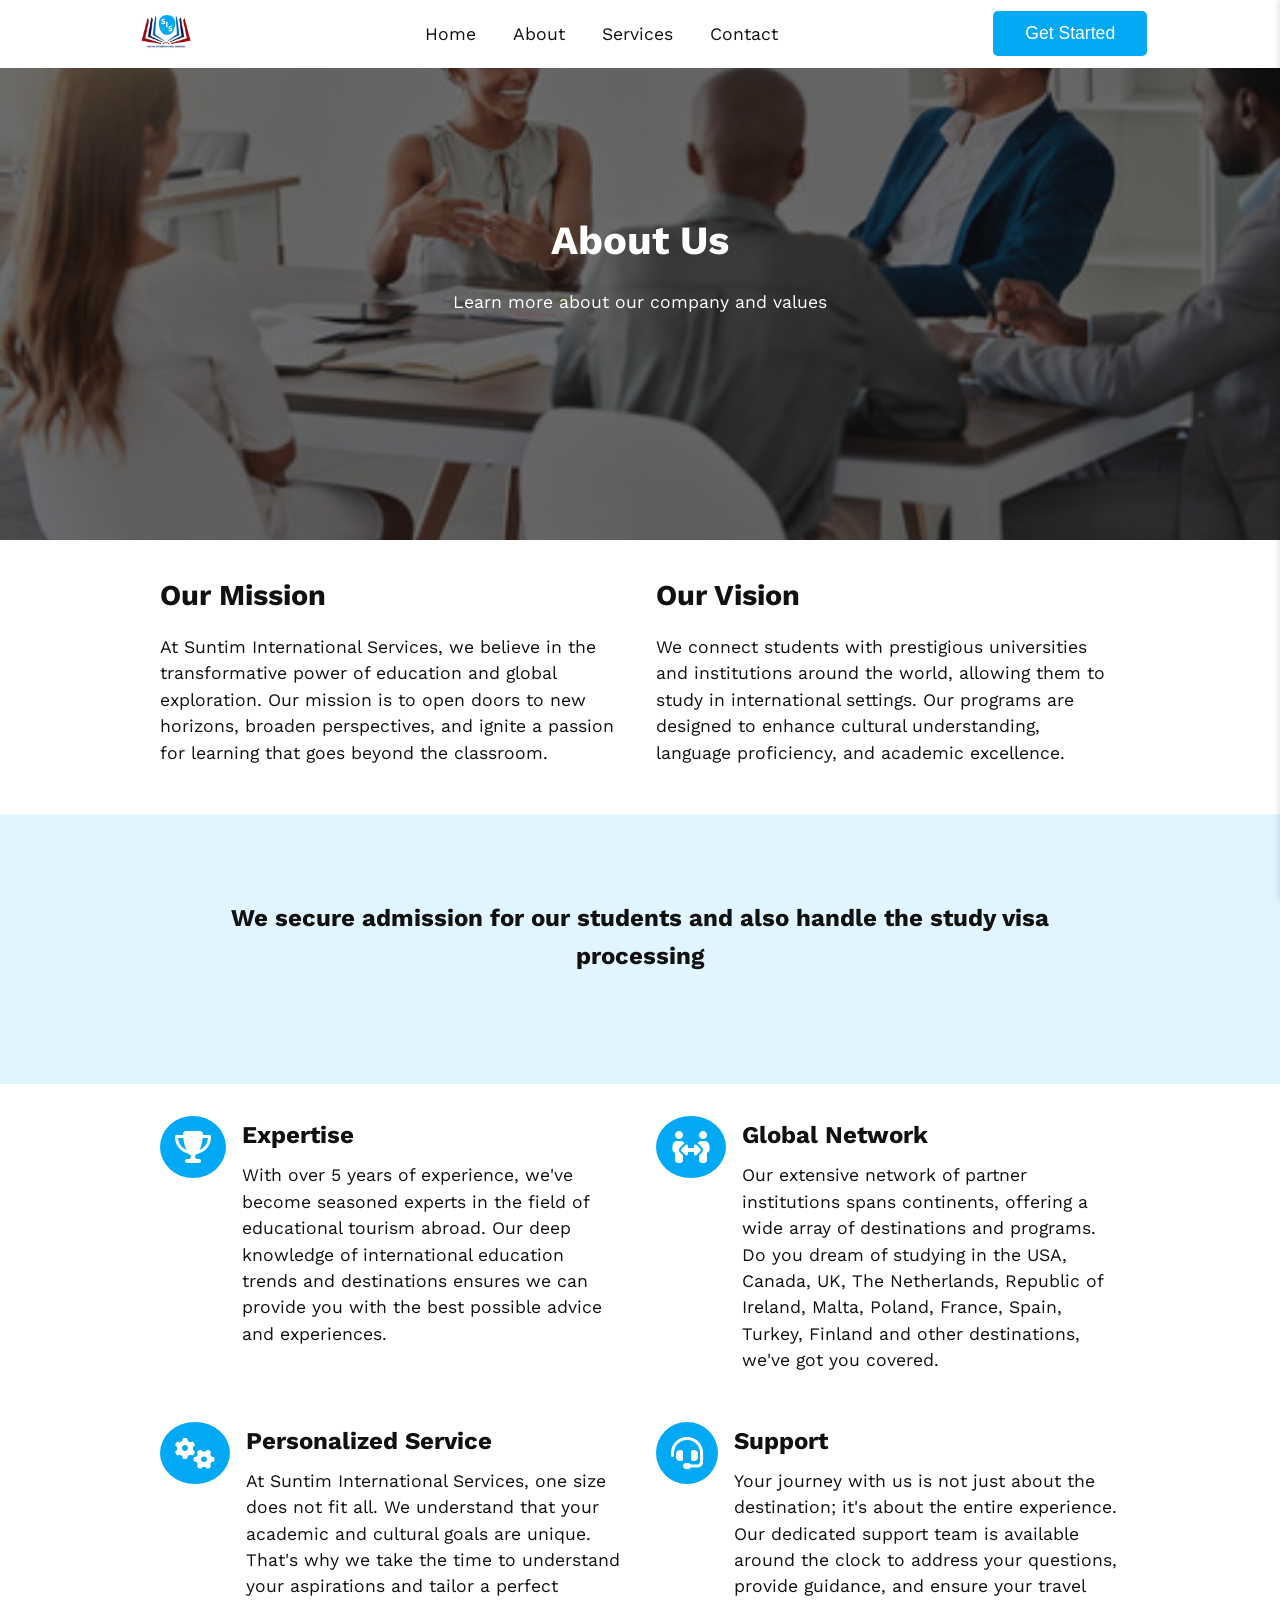
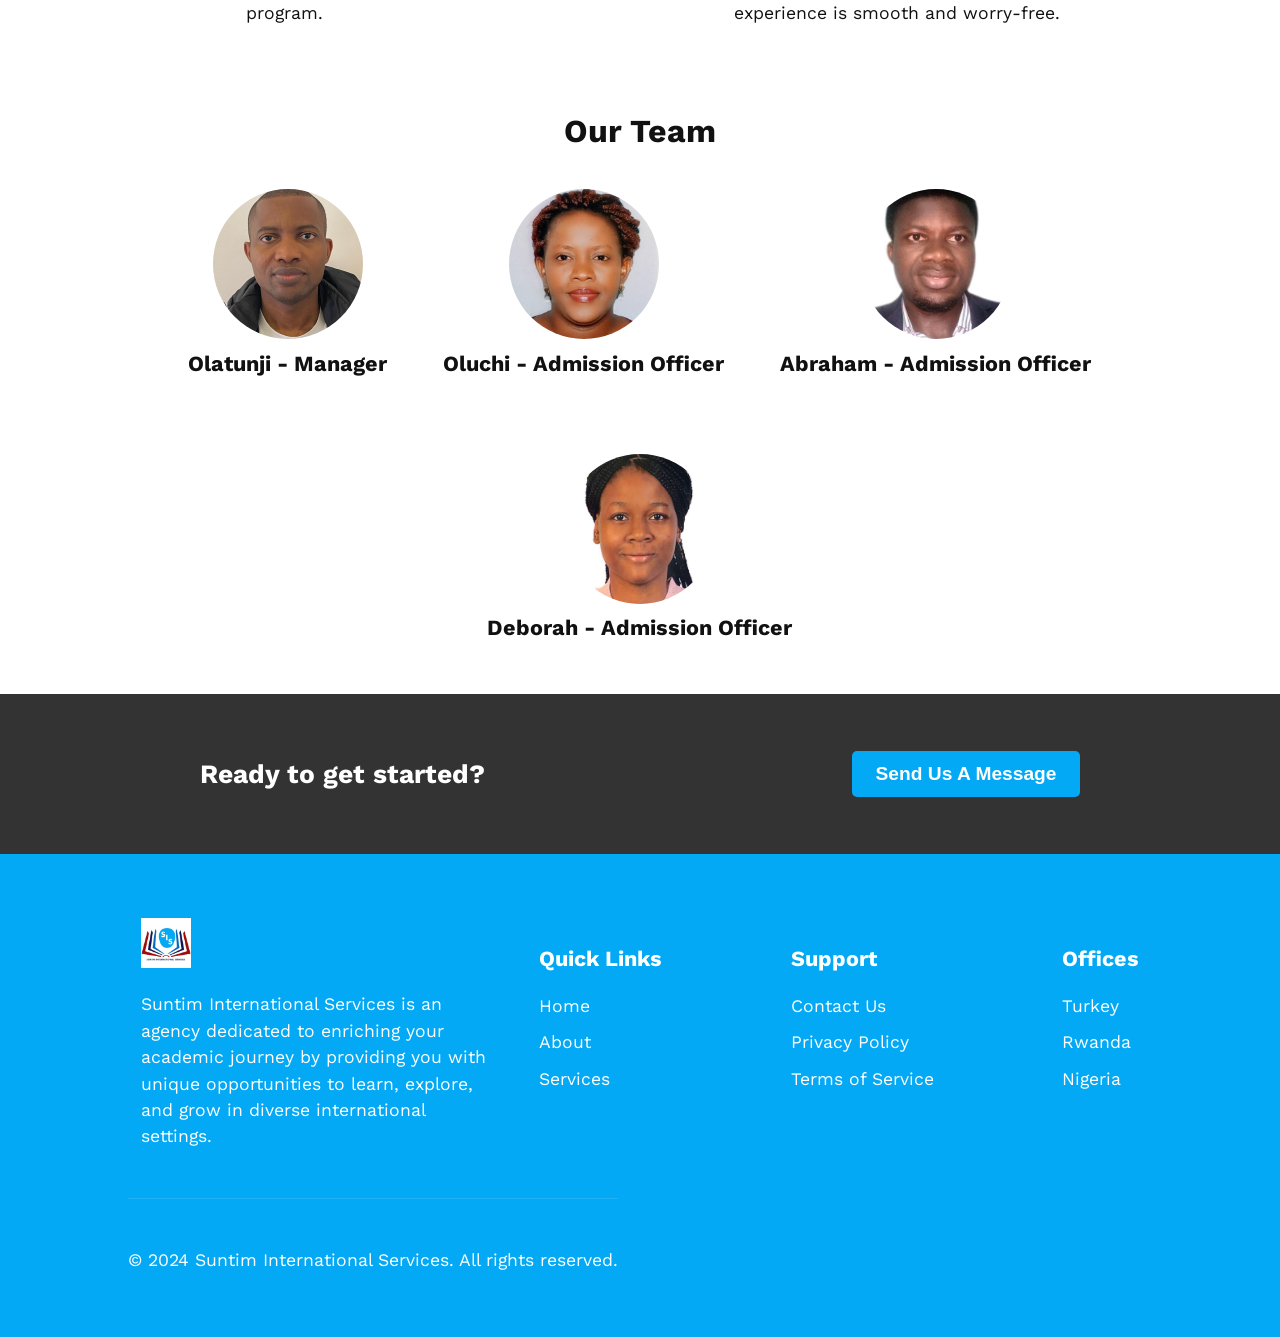
==== commit 43e2449f: "added team members" ====
--- a/pages/about.html
+++ b/pages/about.html
@@ -19,9 +19,9 @@
                 <li><a href="../index.html">Home</a></li>
                 <li><a href="about.html">About</a></li>
                 <li><a href="service.html">Services</a></li>
-                <li><a href="contact.html">Contact</a></li>
+                <li><a href="https://suntim-services.onrender.com/contact.php">Contact</a></li>
             </ul>
-            <button class="cta-button-head"><a href="contact.html">Get Started</a></button>
+            <button class="cta-button-head"><a href="https://suntim-services.onrender.com/contact.php">Get Started</a></button>
             <button class="menu-toggle" aria-label="Toggle Menu">
                 <i class="fas fa-bars"></i>
             </button>
@@ -32,9 +32,9 @@
                 <li><a href="../index.html">Home</a></li>
                 <li><a href="pages/about.html">About</a></li>
                 <li><a href="pages/service.html">Services</a></li>
-                <li><a href="pages/contact.html">Contact</a></li>
+                <li><a href="https://suntim-services.onrender.com/contact.php">Contact</a></li>
             </ul>
-            <a href="contact.html"><button class="cta-button">Get Started</button></a>
+            <a href="https://suntim-services.onrender.com/contact.php"><button class="cta-button">Get Started</button></a>
         </nav>
     </header>
     
@@ -116,17 +116,29 @@
             <div class="team-box">
             <h2>Our Team</h2>
             <div class="team-members">
-                <img src="https://via.placeholder.com/150" alt="Team Member 1">
-                <img src="https://via.placeholder.com/150" alt="Team Member 2">
-                <img src="https://via.placeholder.com/150" alt="Team Member 3">
-                <img src="https://via.placeholder.com/150" alt="Team Member 4">
+              <div class="t-contain">
+                <img src="../images/t3.jpg" alt="Team Member 1">
+                <h3>Olatunji - Manager</h3>
+              </div>
+              <div class="t-contain">
+                <img src="../images/t2.jpg" alt="Team Member 2">
+                <h3>Oluchi - Admission Officer</h3>
+              </div>
+              <div class="t-contain">
+                <img src="../images/t1.jpg" alt="Team Member 3">
+                <h3>Abraham - Admission Officer</h3>
+              </div>
+              <div class="t-contain">
+                <img src="../images/t4.jpg" alt="Team Member 3">
+                <h3>Deborah - Admission Officer</h3>
+              </div>
             </div>
             </div>
         </section>
 
         <section class="cta">
             <h2>Ready to get started?</h2>
-            <a href="contact.html"><button class="cta-button" >Send Us A Message</button></a>
+            <a href="https://suntim-services.onrender.com/contact.php"><button class="cta-button" >Send Us A Message</button></a>
         </section>
     </main>
     
@@ -149,7 +161,7 @@
                 <div class="footer-column">
                     <h3>Support</h3>
                     <ul>
-                        <li><a href="contact.html">Contact Us</a></li>
+                        <li><a href="https://suntim-services.onrender.com/contact.php">Contact Us</a></li>
                         <li><a href="policy.html">Privacy Policy</a></li>
                         <li><a href="policy.html">Terms of Service</a></li>
                     </ul>
@@ -157,9 +169,9 @@
                 <div class="footer-column">
                     <h3>Offices</h3>
                     <ul>
-                        <li><a href="contact.html">Turkey</a></li>
-                        <li><a href="contact.html">Rwanda</a></li>
-                        <li><a href="contact.html">Nigeria</a></li>
+                        <li><a href="https://suntim-services.onrender.com/contact.php">Turkey</a></li>
+                        <li><a href="https://suntim-services.onrender.com/contact.php">Rwanda</a></li>
+                        <li><a href="https://suntim-services.onrender.com/contact.php">Nigeria</a></li>
                     </ul>
                 </div>
     
--- a/styles/about.css
+++ b/styles/about.css
@@ -140,7 +140,7 @@
     display: flex;
     flex-wrap: wrap;
     justify-content: center;
-    gap: 1rem;
+    gap: 3.5rem;
 }
 
 .team-members img {
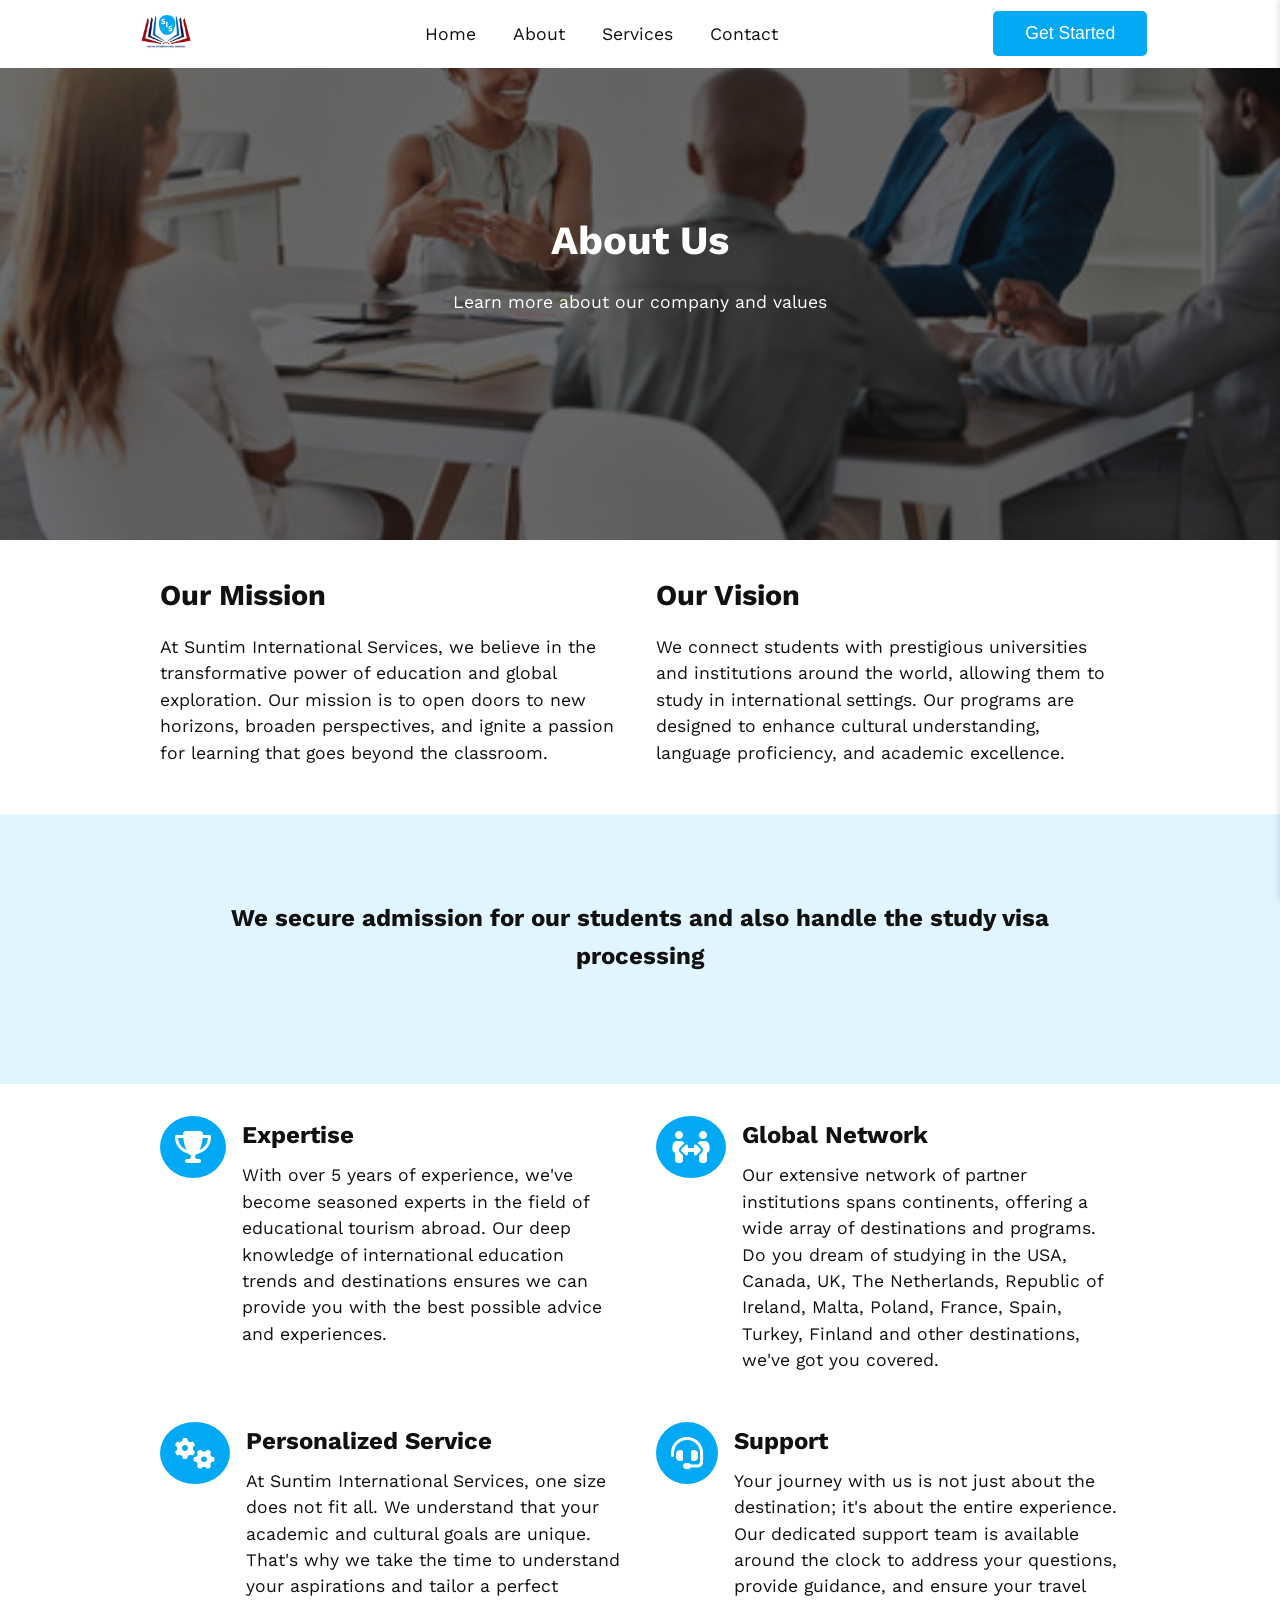
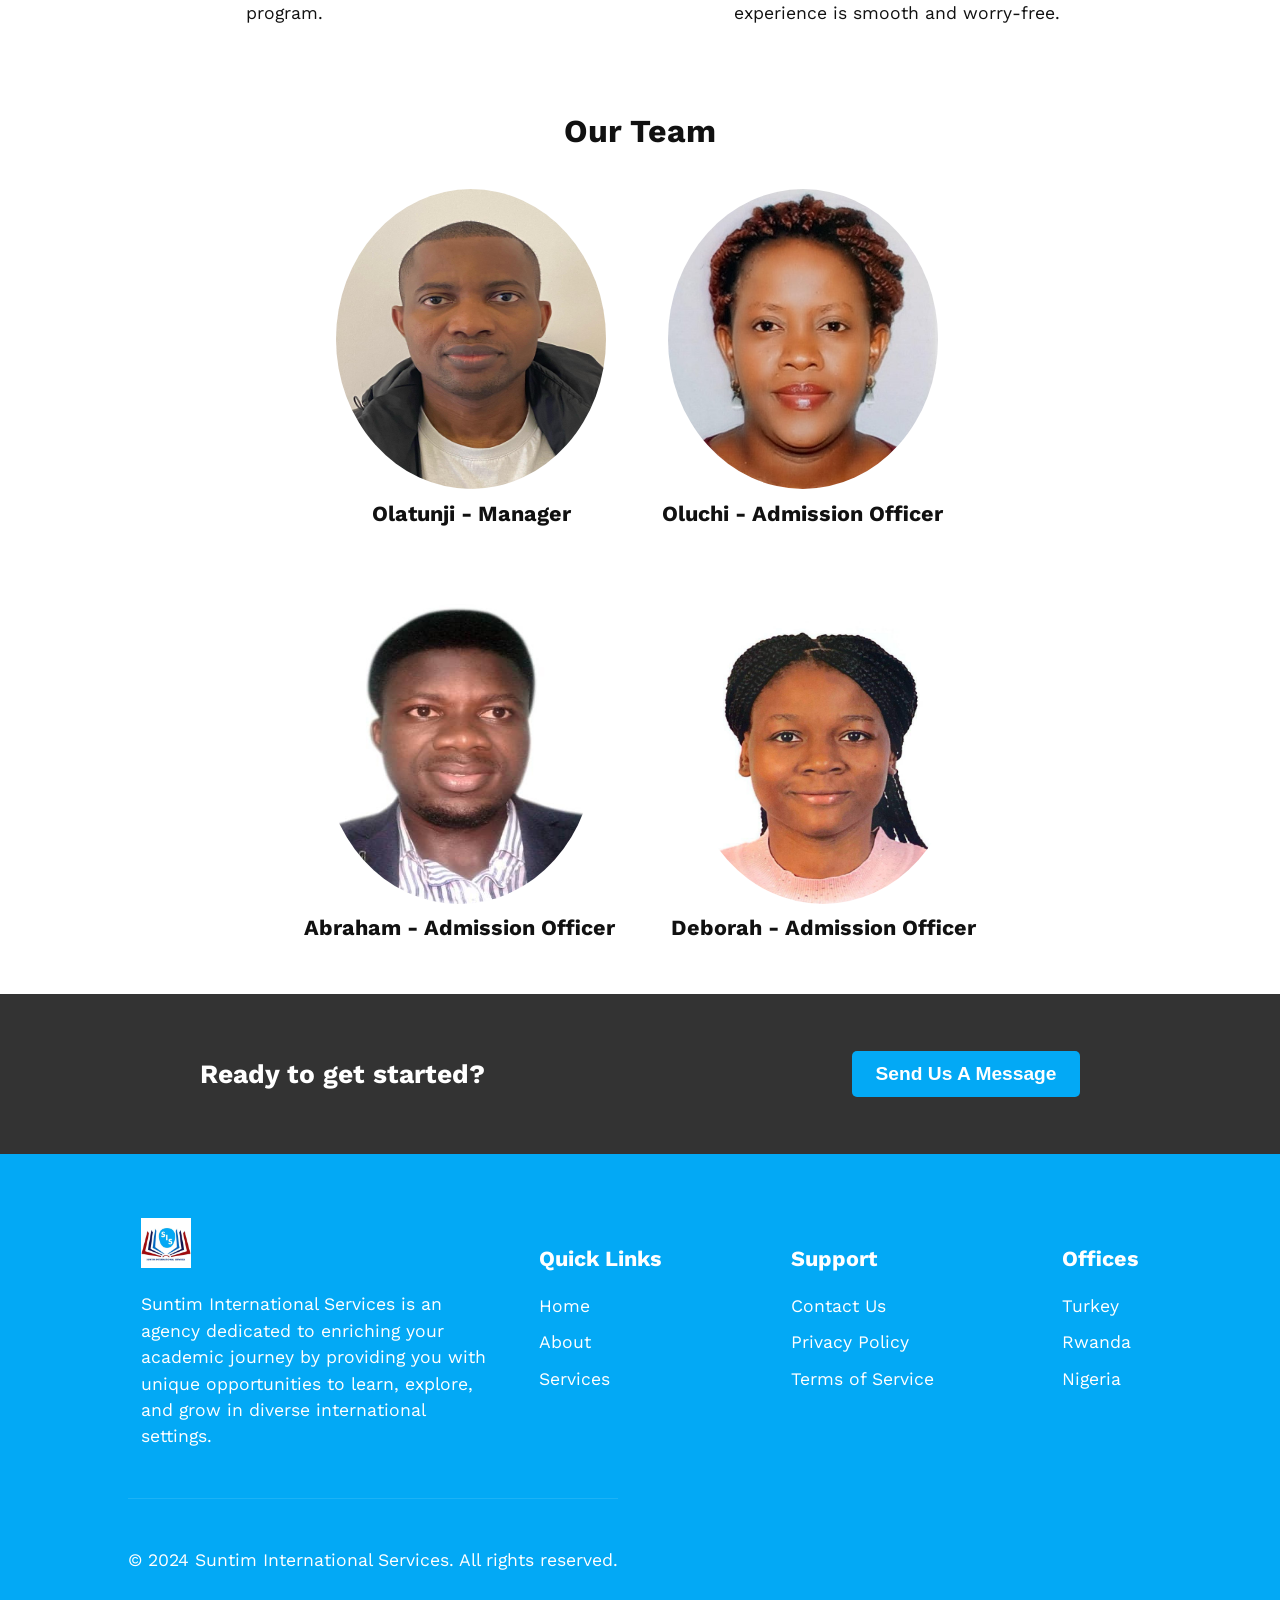
==== commit 90e1f312: "services page bug fix" ====
--- a/pages/about.html
+++ b/pages/about.html
@@ -30,8 +30,8 @@
             <ul>
               <img src="../images/s-logo.jpg" class="side-logo" alt="" />
                 <li><a href="../index.html">Home</a></li>
-                <li><a href="pages/about.html">About</a></li>
-                <li><a href="pages/service.html">Services</a></li>
+                <li><a href="about.html">About</a></li>
+                <li><a href="service.html">Services</a></li>
                 <li><a href="https://suntim-services.onrender.com/contact.php">Contact</a></li>
             </ul>
             <a href="https://suntim-services.onrender.com/contact.php"><button class="cta-button">Get Started</button></a>
@@ -174,7 +174,6 @@
                         <li><a href="https://suntim-services.onrender.com/contact.php">Nigeria</a></li>
                     </ul>
                 </div>
-    
         </div>
         </div>
     </footer>
--- a/styles/about.css
+++ b/styles/about.css
@@ -13,7 +13,7 @@
 
 /* Hero section */
 .hero-3 {
-    height: 40vh;
+    height: 35vh;
     background-image: url('../images/abt.jpg');
     background-size: cover;
     background-position: center;
@@ -144,10 +144,9 @@
 }
 
 .team-members img {
-    width: 150px;
-    height: 150px;
+    width: 270px;
+    height: 300px;
     border-radius: 50%;
-    object-fit: cover;
 }
 
 /* CTA section */
